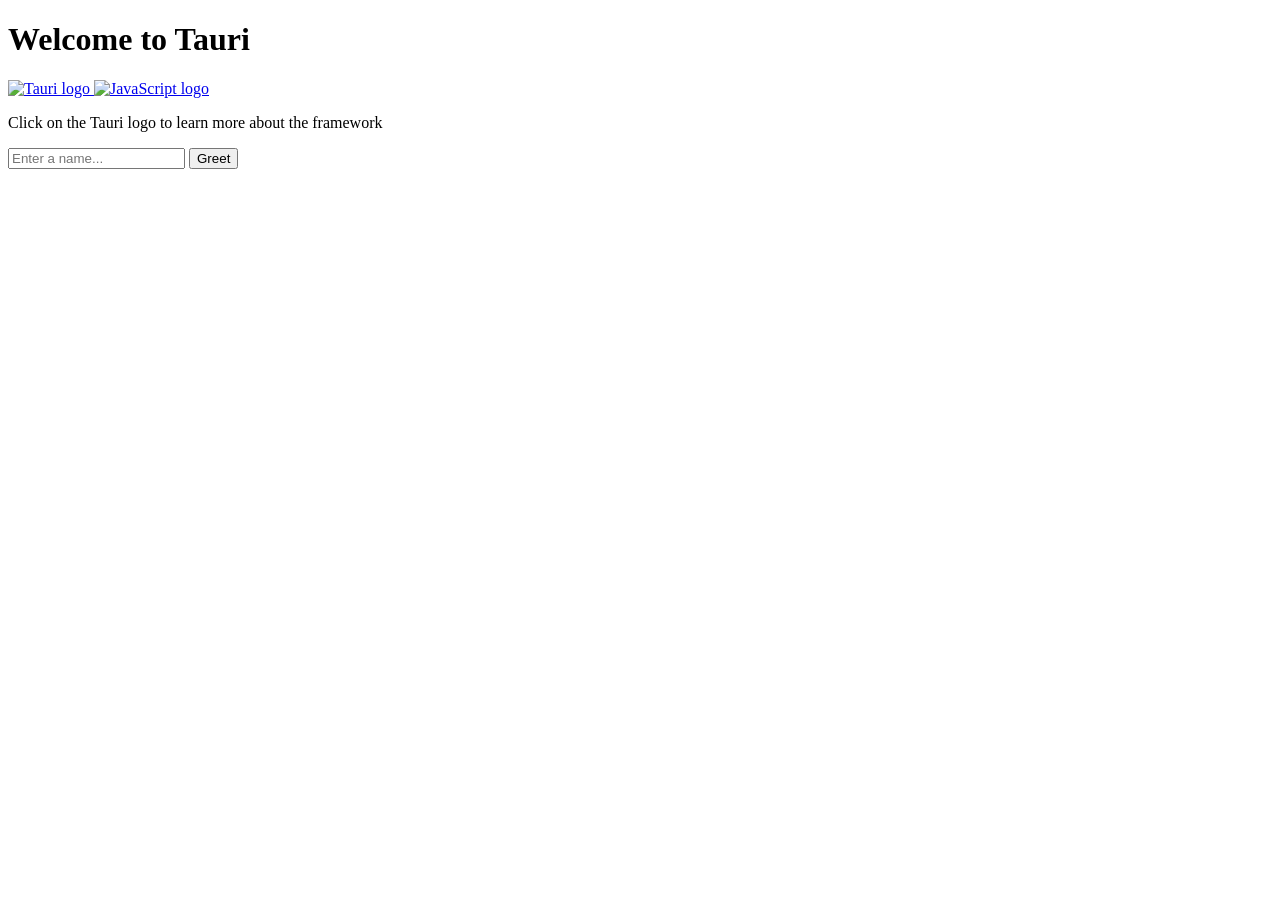
==== frontend-client/src/index.html @ b4554beb "auto setup tauri clinet" ====
<!doctype html>
<html lang="en">
  <head>
    <meta charset="UTF-8" />
    <link rel="stylesheet" href="styles.css" />
    <meta name="viewport" content="width=device-width, initial-scale=1.0" />
    <title>Tauri App</title>
    <script type="module" src="/main.js" defer></script>
  </head>

  <body>
    <main class="container">
      <h1>Welcome to Tauri</h1>

      <div class="row">
        <a href="https://tauri.app" target="_blank">
          <img src="/assets/tauri.svg" class="logo tauri" alt="Tauri logo" />
        </a>
        <a
          href="https://developer.mozilla.org/en-US/docs/Web/JavaScript"
          target="_blank"
        >
          <img
            src="/assets/javascript.svg"
            class="logo vanilla"
            alt="JavaScript logo"
          />
        </a>
      </div>
      <p>Click on the Tauri logo to learn more about the framework</p>

      <form class="row" id="greet-form">
        <input id="greet-input" placeholder="Enter a name..." />
        <button type="submit">Greet</button>
      </form>
      <p id="greet-msg"></p>
    </main>
  </body>
</html>
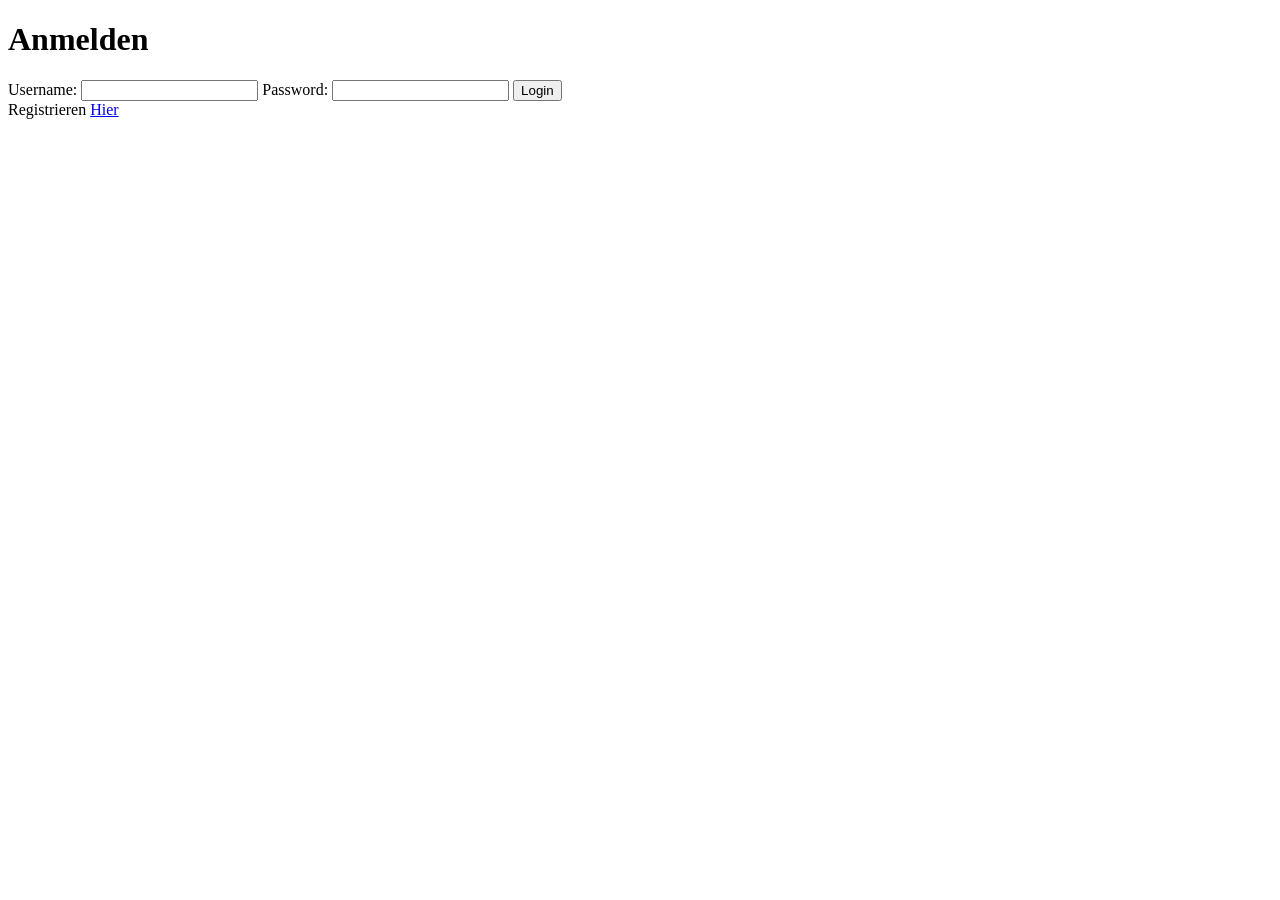
==== commit f6ab1c2a: "erster test" ====
--- a/frontend-client/src/index.html
+++ b/frontend-client/src/index.html
@@ -1,39 +1,32 @@
 <!doctype html>
-<html lang="en">
-  <head>
-    <meta charset="UTF-8" />
-    <link rel="stylesheet" href="styles.css" />
-    <meta name="viewport" content="width=device-width, initial-scale=1.0" />
-    <title>Tauri App</title>
-    <script type="module" src="/main.js" defer></script>
-  </head>
+<html lang="de">
 
-  <body>
-    <main class="container">
-      <h1>Welcome to Tauri</h1>
+<head>
+  <meta charset="UTF-8" />
+  <link rel="stylesheet" href="styles.css" />
+  <meta name="viewport" content="width=device-width, initial-scale=1.0" />
+  <title>Tauri App</title>
+  <script type="module" src="/main.js" defer></script>
+</head>
 
-      <div class="row">
-        <a href="https://tauri.app" target="_blank">
-          <img src="/assets/tauri.svg" class="logo tauri" alt="Tauri logo" />
-        </a>
-        <a
-          href="https://developer.mozilla.org/en-US/docs/Web/JavaScript"
-          target="_blank"
-        >
-          <img
-            src="/assets/javascript.svg"
-            class="logo vanilla"
-            alt="JavaScript logo"
-          />
-        </a>
-      </div>
-      <p>Click on the Tauri logo to learn more about the framework</p>
+<body>
+  <main class="container">
+    <h1>Anmelden</h1>
 
-      <form class="row" id="greet-form">
-        <input id="greet-input" placeholder="Enter a name..." />
-        <button type="submit">Greet</button>
-      </form>
-      <p id="greet-msg"></p>
-    </main>
-  </body>
-</html>
+    <form id="loginForm" method="POST">
+      <label for="login-username">Username:</label>
+      <input type="text" id="login-username" name="username" required>
+
+      <label for="login-password">Password:</label>
+      <input type="password" id="login-password" name="password" required>
+
+      <button type="submit">Login</button>
+    </form>
+  </main>
+  <div class="container">
+    <label> Registrieren</label>
+    <a href="registrieren.html">Hier</a>
+  </div>
+</body>
+
+</html>
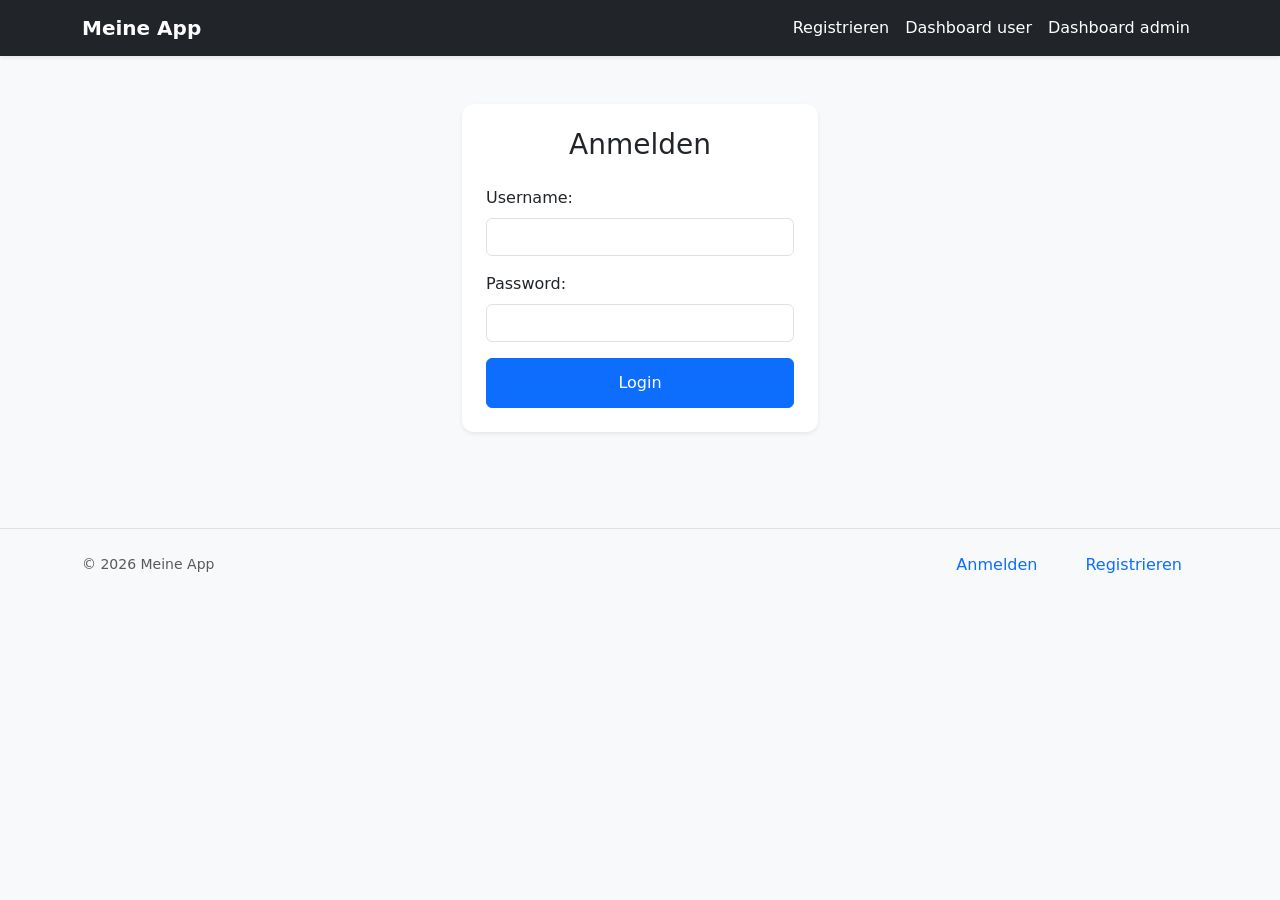
==== commit f9b60a32: "update css to bootstrap" ====
--- a/frontend-client/src/index.html
+++ b/frontend-client/src/index.html
@@ -3,30 +3,44 @@
 
 <head>
   <meta charset="UTF-8" />
+  <meta name="viewport" content="width=device-width, initial-scale=1.0" />
+  <title>App</title>
+  <link rel="stylesheet" href="https://cdn.jsdelivr.net/npm/bootstrap@5.3.3/dist/css/bootstrap.min.css" />
   <link rel="stylesheet" href="styles.css" />
-  <meta name="viewport" content="width=device-width, initial-scale=1.0" />
-  <title>Tauri App</title>
-  <script type="module" src="/main.js" defer></script>
+  <script type="module" src="/js/main.js" defer></script>
+  <script src="js/loader.js"></script>
 </head>
 
-<body>
-  <main class="container">
-    <h1>Anmelden</h1>
+<body class="bg-light">
+  <div id="header"></div>
 
-    <form id="loginForm" method="POST">
-      <label for="login-username">Username:</label>
-      <input type="text" id="login-username" name="username" required>
+  <main class="container py-5">
+    <div class="row justify-content-center">
+      <div class="col-12 col-md-6 col-lg-4">
+        <div class="card shadow-sm border-0">
+          <div class="card-body p-4">
+            <h1 class="h3 mb-4 text-center">Anmelden</h1>
 
-      <label for="login-password">Password:</label>
-      <input type="password" id="login-password" name="password" required>
+            <form id="loginForm" method="POST">
+              <div class="mb-3">
+                <label for="login_username" class="form-label">Username:</label>
+                <input type="text" class="form-control" id="login_username" name="login_username" required>
+              </div>
 
-      <button type="submit">Login</button>
-    </form>
+              <div class="mb-3">
+                <label for="login_password" class="form-label">Password:</label>
+                <input type="password" class="form-control" id="login_password" name="login_password" required>
+              </div>
+
+              <button type="submit" class="btn btn-primary w-100">Login</button>
+            </form>
+          </div>
+        </div>
+      </div>
+    </div>
   </main>
-  <div class="container">
-    <label> Registrieren</label>
-    <a href="registrieren.html">Hier</a>
-  </div>
+
+  <div id="footer"></div>
 </body>
 
 </html>
--- a/frontend-client/src/styles.css
+++ b/frontend-client/src/styles.css
@@ -0,0 +1,58 @@
+:root {
+  font-family: Inter, Avenir, Helvetica, Arial, sans-serif;
+  font-size: 16px;
+  line-height: 1.5;
+  font-weight: 400;
+  color: #212529;
+  background-color: #f8f9fa;
+  font-synthesis: none;
+  text-rendering: optimizeLegibility;
+  -webkit-font-smoothing: antialiased;
+  -moz-osx-font-smoothing: grayscale;
+  -webkit-text-size-adjust: 100%;
+}
+
+body {
+  margin: 0;
+  min-height: 100vh;
+  background-color: #f8f9fa;
+}
+
+a {
+  text-decoration: none;
+}
+
+.card {
+  border-radius: 0.75rem;
+}
+
+.btn-primary {
+  padding: 0.75rem 1rem;
+}
+
+@media (prefers-color-scheme: dark) {
+  :root {
+    color: #f8f9fa;
+    background-color: #212529;
+  }
+
+  body {
+    background-color: #212529;
+    color: #f8f9fa;
+  }
+
+  .card {
+    background-color: #2c3034;
+    color: #f8f9fa;
+  }
+
+  .form-control {
+    background-color: #343a40;
+    color: #f8f9fa;
+    border-color: #495057;
+  }
+
+  .bg-light {
+    background-color: #2c3034 !important;
+  }
+}
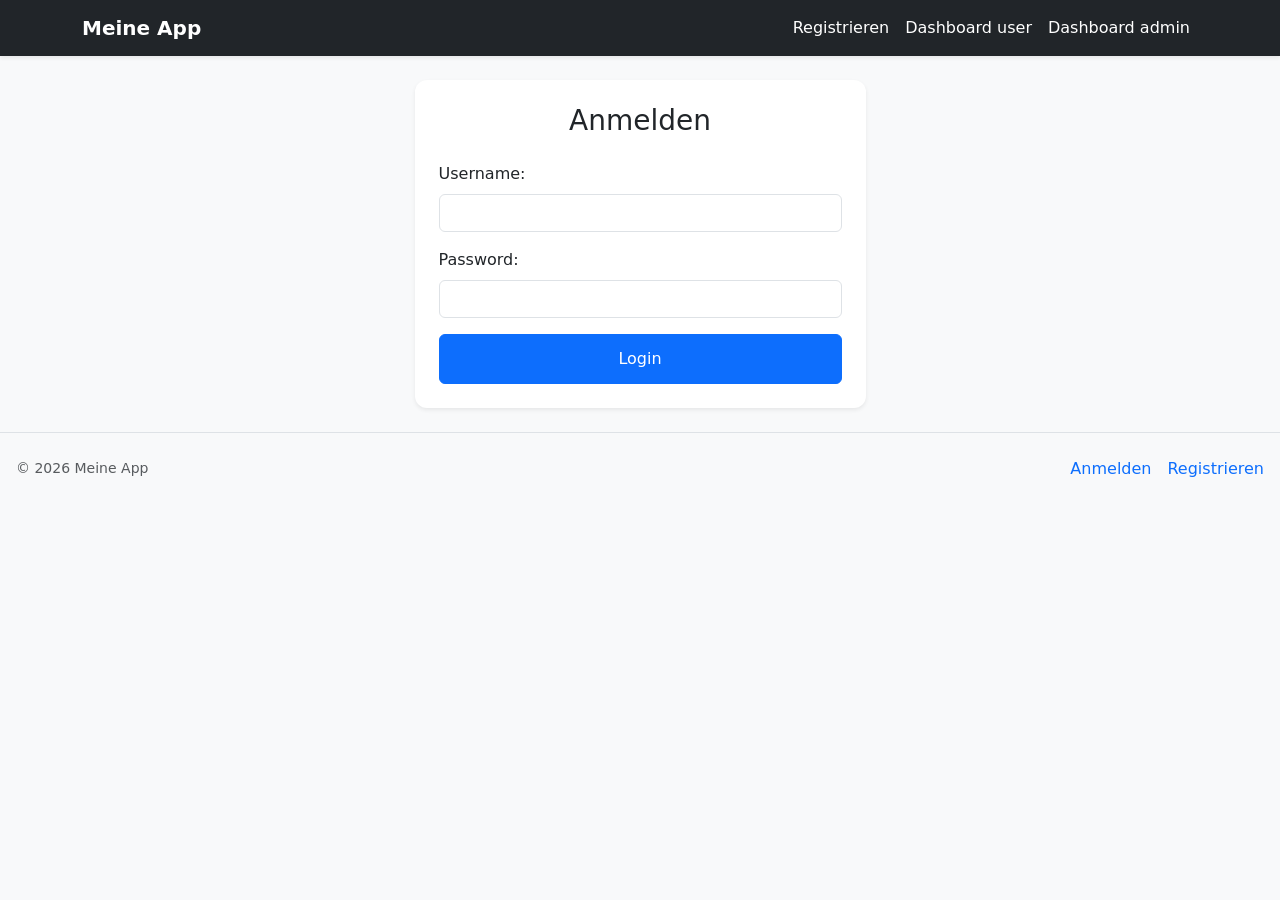
==== commit 9a90892e: "add footer" ====
--- a/frontend-client/src/index.html
+++ b/frontend-client/src/index.html
@@ -8,15 +8,15 @@
   <link rel="stylesheet" href="https://cdn.jsdelivr.net/npm/bootstrap@5.3.3/dist/css/bootstrap.min.css" />
   <link rel="stylesheet" href="styles.css" />
   <script type="module" src="/js/main.js" defer></script>
-  <script src="js/loader.js"></script>
+  <script src="js/loader.js" defer></script>
 </head>
 
 <body class="bg-light">
   <div id="header"></div>
 
-  <main class="container py-5">
+  <main class="container py-4">
     <div class="row justify-content-center">
-      <div class="col-12 col-md-6 col-lg-4">
+      <div class="col-12 col-md-8 col-lg-5">
         <div class="card shadow-sm border-0">
           <div class="card-body p-4">
             <h1 class="h3 mb-4 text-center">Anmelden</h1>
--- a/frontend-client/src/styles.css
+++ b/frontend-client/src/styles.css
@@ -30,6 +30,33 @@
   padding: 0.75rem 1rem;
 }
 
+main.container {
+  padding-top: 1rem;
+  padding-bottom: 1rem;
+}
+
+.sidebar-panel {
+  min-height: 320px;
+  margin-left: 0;
+  margin-right: 0;
+  border-radius: 0.75rem;
+  background: linear-gradient(180deg, #ffffff 0%, #f8f9fa 100%);
+}
+
+.sidebar-panel .list-group-item:hover {
+  background-color: #eef2ff;
+}
+
+.sidebar-panel .list-group-item.active {
+  background-color: #0d6efd;
+  color: white;
+}
+
+footer {
+  margin-top: 0;
+  padding: 1rem 0;
+}
+
 @media (prefers-color-scheme: dark) {
   :root {
     color: #f8f9fa;
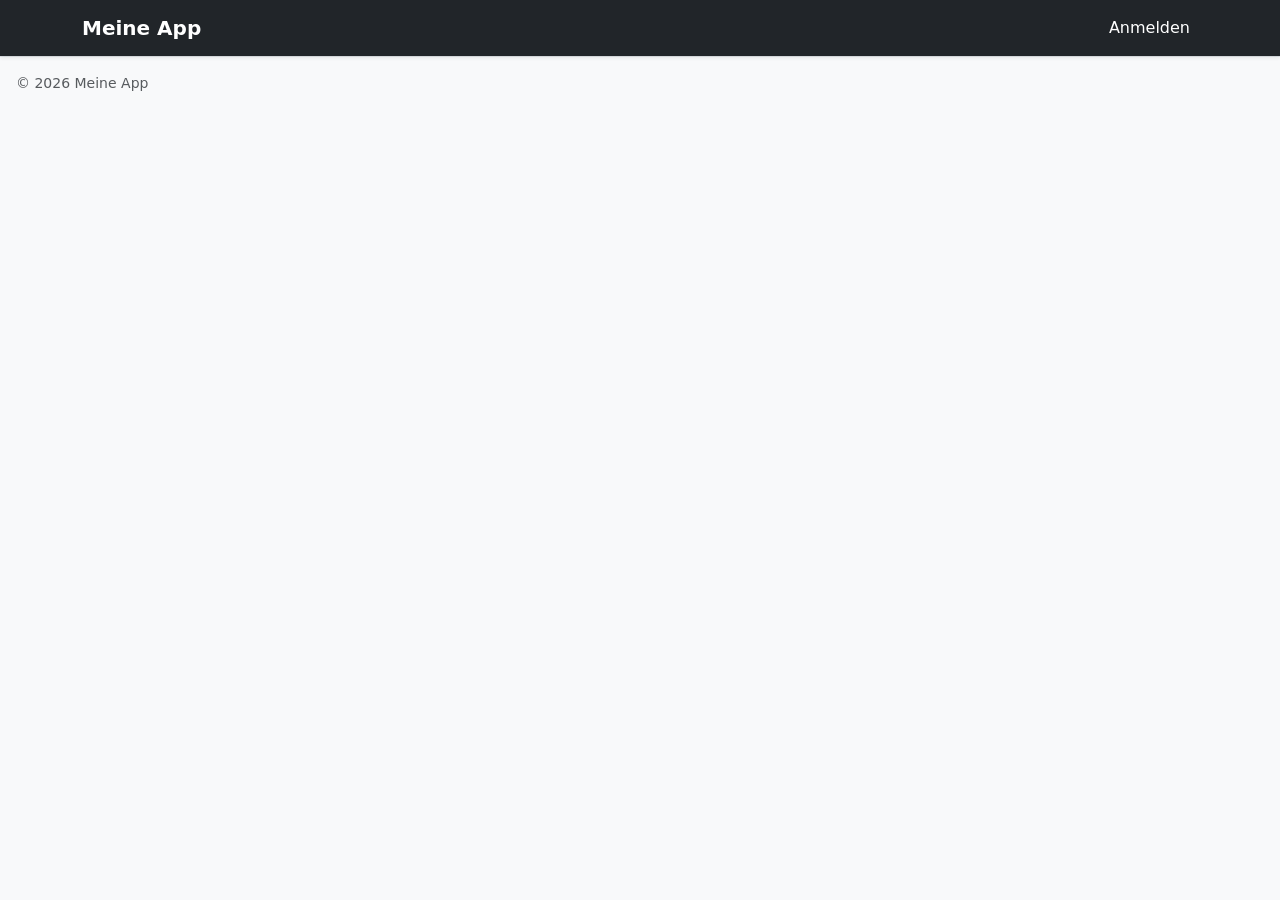
==== commit 166757de: "formart login and register pages" ====
--- a/frontend-client/src/index.html
+++ b/frontend-client/src/index.html
@@ -14,31 +14,6 @@
 <body class="bg-light">
   <div id="header"></div>
 
-  <main class="container py-4">
-    <div class="row justify-content-center">
-      <div class="col-12 col-md-8 col-lg-5">
-        <div class="card shadow-sm border-0">
-          <div class="card-body p-4">
-            <h1 class="h3 mb-4 text-center">Anmelden</h1>
-
-            <form id="loginForm" method="POST">
-              <div class="mb-3">
-                <label for="login_username" class="form-label">Username:</label>
-                <input type="text" class="form-control" id="login_username" name="login_username" required>
-              </div>
-
-              <div class="mb-3">
-                <label for="login_password" class="form-label">Password:</label>
-                <input type="password" class="form-control" id="login_password" name="login_password" required>
-              </div>
-
-              <button type="submit" class="btn btn-primary w-100">Login</button>
-            </form>
-          </div>
-        </div>
-      </div>
-    </div>
-  </main>
 
   <div id="footer"></div>
 </body>
--- a/frontend-client/src/styles.css
+++ b/frontend-client/src/styles.css
@@ -15,6 +15,8 @@
 body {
   margin: 0;
   min-height: 100vh;
+  display: flex;
+  flex-direction: column;
   background-color: #f8f9fa;
 }
 
@@ -31,6 +33,7 @@
 }
 
 main.container {
+  flex: 1;
   padding-top: 1rem;
   padding-bottom: 1rem;
 }
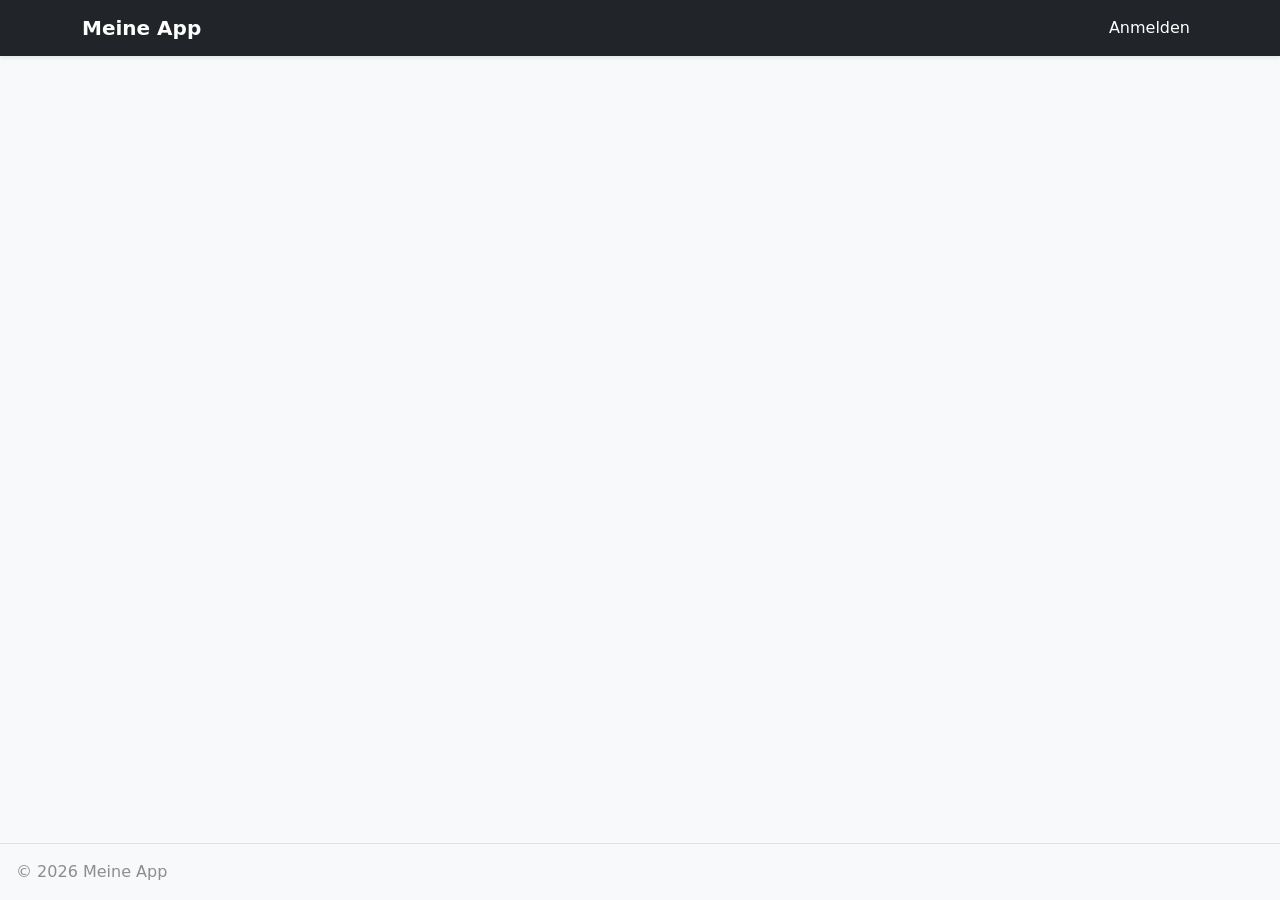
==== commit 1172e0c9: "small html changes" ====
--- a/frontend-client/src/index.html
+++ b/frontend-client/src/index.html
@@ -13,7 +13,9 @@
 
 <body class="bg-light">
   <div id="header"></div>
-
+<main class="container py-4">
+  
+</main>
 
   <div id="footer"></div>
 </body>
